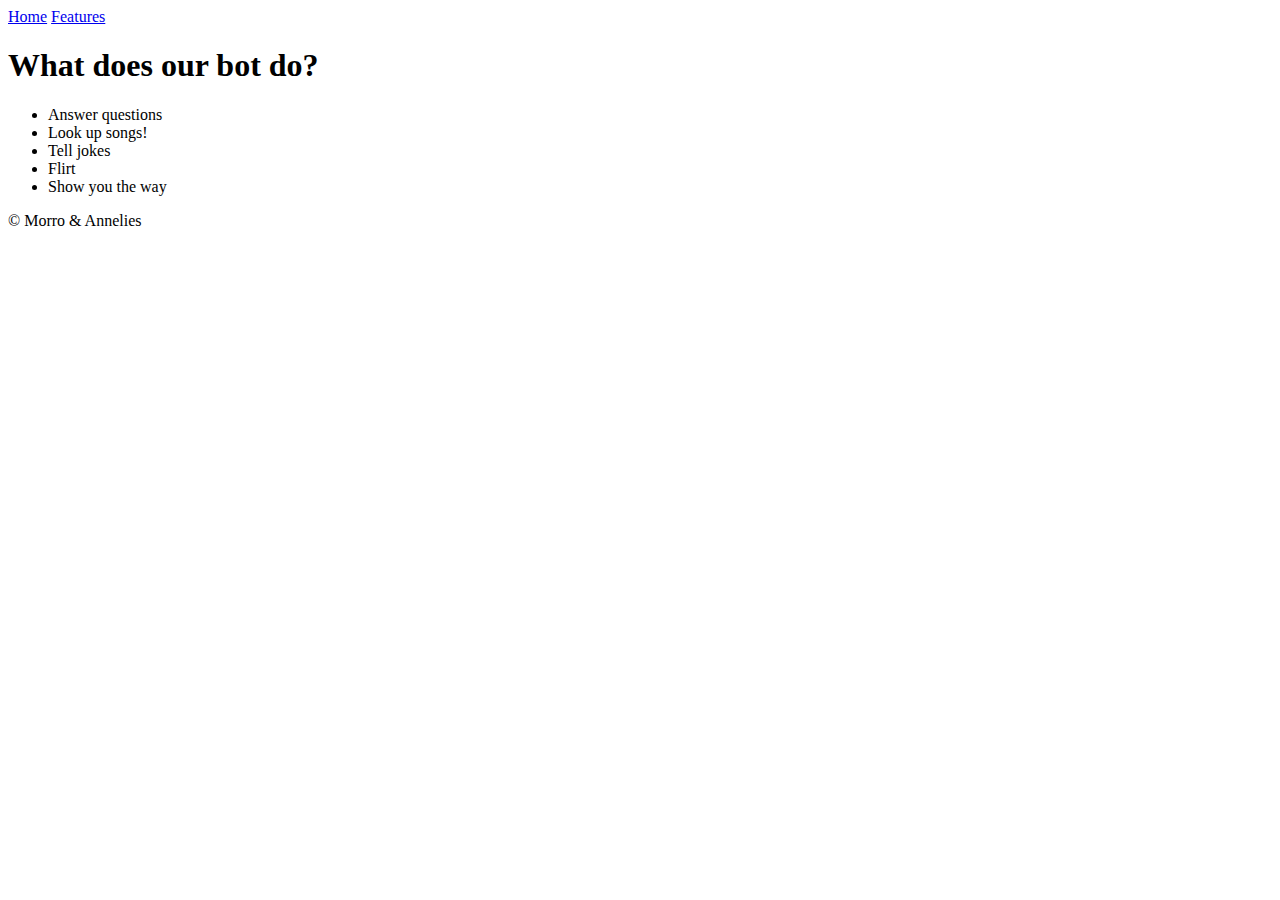
==== features.html @ e172e3e6 "Basic structure complete" ====
<!DOCTYPE html>
<html lang="en">
<head>
    <meta charset="UTF-8">
    <meta name="viewport" content="width=device-width, initial-scale=1.0">
    <meta http-equiv="X-UA-Compatible" content="ie=edge">
    <title>AI bot</title>
</head>
<body>

    <header>
            <nav>
                <a href="#">Home</a>
                <a href="#">Features</a>
            </nav>
                <h1>What does our bot do?</h1>
                <ul>
                    <li>Answer questions</li>
                    <li>Look up songs!</li>
                    <li>Tell jokes</li>
                    <li>Flirt</li>
                    <li>Show you the way</li>
                </ul>
                
    </header>
    <footer>
        &copy; Morro & Annelies
    </footer>
  
</body>
</html>
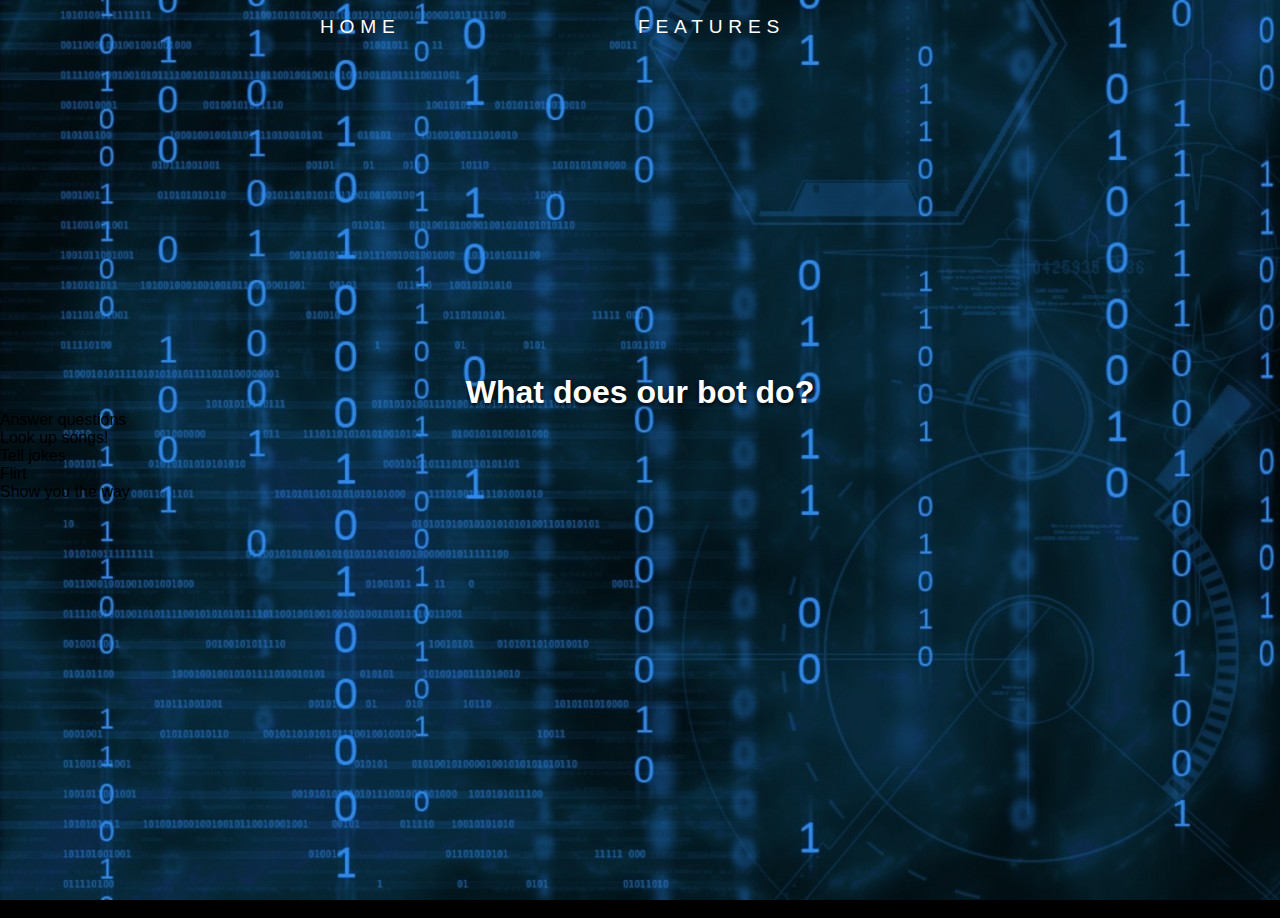
==== commit 5e5d53f2: "html fix" ====
--- a/features.html
+++ b/features.html
@@ -4,14 +4,15 @@
     <meta charset="UTF-8">
     <meta name="viewport" content="width=device-width, initial-scale=1.0">
     <meta http-equiv="X-UA-Compatible" content="ie=edge">
+    <link rel="stylesheet" type="text/css" href="css/style.css">
     <title>AI bot</title>
 </head>
 <body>
 
     <header>
             <nav>
-                <a href="#">Home</a>
-                <a href="#">Features</a>
+                <a href="index.html">Home</a>
+                <a href="features.html">Features</a>
             </nav>
                 <h1>What does our bot do?</h1>
                 <ul>
--- a/css/style.css
+++ b/css/style.css
@@ -0,0 +1,39 @@
+*{
+    margin: 0;
+    padding: 0;
+    border: 0;
+    font-family: Arial, Helvetica, sans-serif;
+}
+header{
+    background-image: url(../img/hero.jpg);
+    background-size: fill;
+    width: 100vw;
+    height: 100vh;
+}
+nav{
+    width: 50%;
+    margin: auto;
+    padding: 1em;
+}
+nav a{
+    display: inline-block;
+    width: 49%;
+    color: #fff;
+    font-size: 1.2em;
+    text-decoration: none;
+    text-transform: uppercase;
+    letter-spacing: .3em;
+}
+h1{
+    color: #fff;
+    text-shadow: 0 2px 5px #000;
+    text-align: center;
+    padding: 10em 0 0 0;
+}
+.wrapper{
+    width: 40%;
+    margin: auto;
+}
+footer{
+    background-color: #000;
+}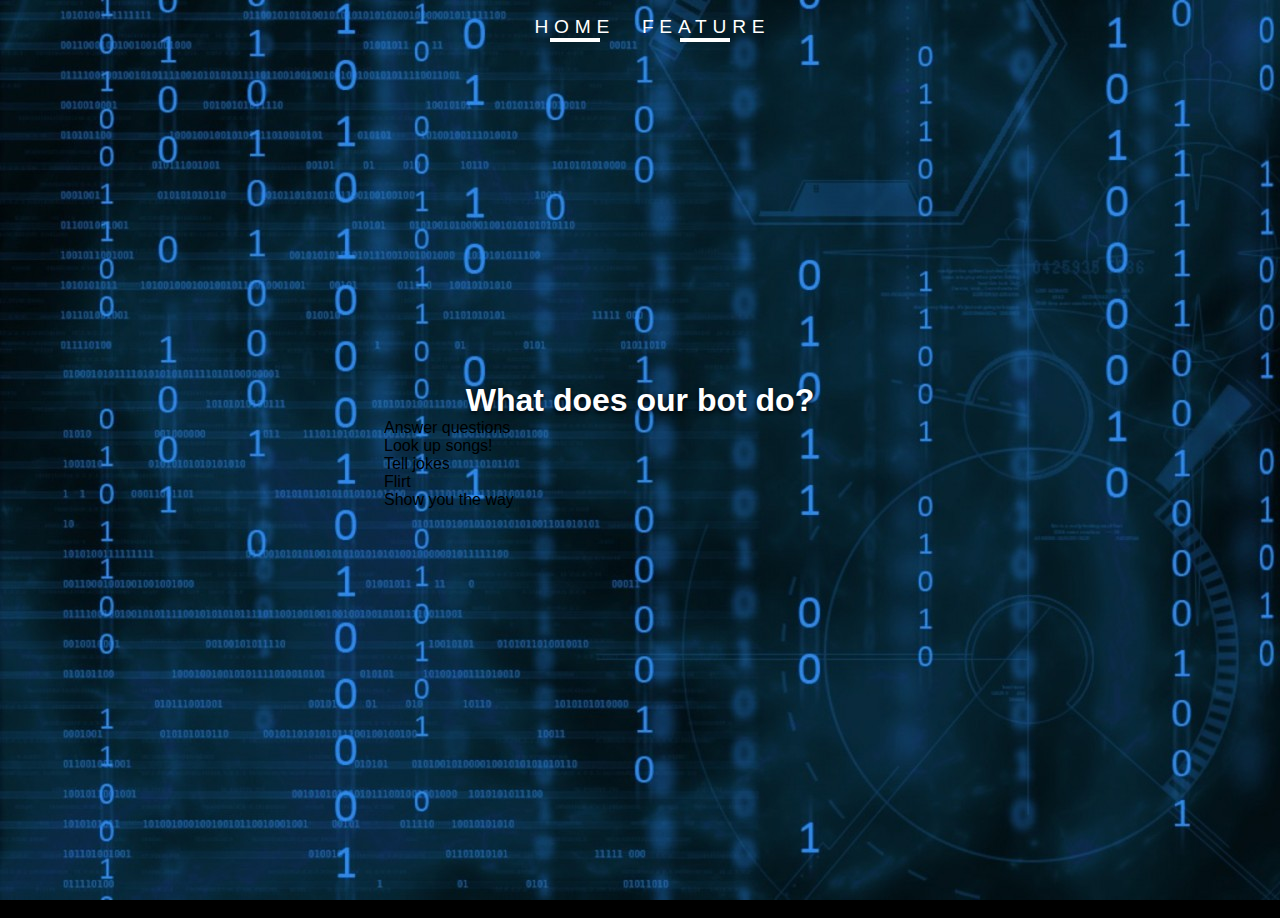
==== commit 7eff2b36: "format html" ====
--- a/features.html
+++ b/features.html
@@ -1,5 +1,6 @@
 <!DOCTYPE html>
 <html lang="en">
+
 <head>
     <meta charset="UTF-8">
     <meta name="viewport" content="width=device-width, initial-scale=1.0">
@@ -7,26 +8,29 @@
     <link rel="stylesheet" type="text/css" href="css/style.css">
     <title>AI bot</title>
 </head>
+
 <body>
 
     <header>
+        <div class="wrapper">
             <nav>
                 <a href="index.html">Home</a>
                 <a href="features.html">Features</a>
             </nav>
-                <h1>What does our bot do?</h1>
-                <ul>
-                    <li>Answer questions</li>
-                    <li>Look up songs!</li>
-                    <li>Tell jokes</li>
-                    <li>Flirt</li>
-                    <li>Show you the way</li>
-                </ul>
-                
+            <h1>What does our bot do?</h1>
+            <ul>
+                <li>Answer questions</li>
+                <li>Look up songs!</li>
+                <li>Tell jokes</li>
+                <li>Flirt</li>
+                <li>Show you the way</li>
+            </ul>
+        </div>
     </header>
     <footer>
         &copy; Morro & Annelies
     </footer>
-  
+
 </body>
+
 </html>--- a/css/style.css
+++ b/css/style.css
@@ -3,6 +3,7 @@
     padding: 0;
     border: 0;
     font-family: Arial, Helvetica, sans-serif;
+    overflow-x: hidden;
 }
 header{
     background-image: url(../img/hero.jpg);
@@ -10,19 +11,32 @@
     width: 100vw;
     height: 100vh;
 }
+.wrapper{
+    width: 40%;
+    margin: auto;
+}
 nav{
     width: 50%;
     margin: auto;
     padding: 1em;
 }
 nav a{
+    text-align: center;
+    width: 49%;
     display: inline-block;
-    width: 49%;
     color: #fff;
     font-size: 1.2em;
     text-decoration: none;
     text-transform: uppercase;
     letter-spacing: .3em;
+}
+nav a::after{
+    content: " ";
+    display: block;
+    width: 50px;
+    padding: 2px 0;
+    background: #fff;
+    margin: auto;
 }
 h1{
     color: #fff;
@@ -30,9 +44,29 @@
     text-align: center;
     padding: 10em 0 0 0;
 }
-.wrapper{
-    width: 40%;
+.slogan{
+    color: #fff;
+    text-align: center;
+    font-size: 1.2em;
+    text-shadow: 0 2px 5px #000;
+    text-transform: capitalize;
+    padding: 1em;
+}
+.cta{
+    border: 2px solid #fff;
+    color: #fff;
+    padding: .5em;
     margin: auto;
+    display: block;
+    text-decoration: none;
+    font-weight: bold;
+    text-align: center;
+    max-width: 220px;
+    transition: all ease 300ms;
+}
+.cta:hover{
+    background: white;
+    color: black;
 }
 footer{
     background-color: #000;
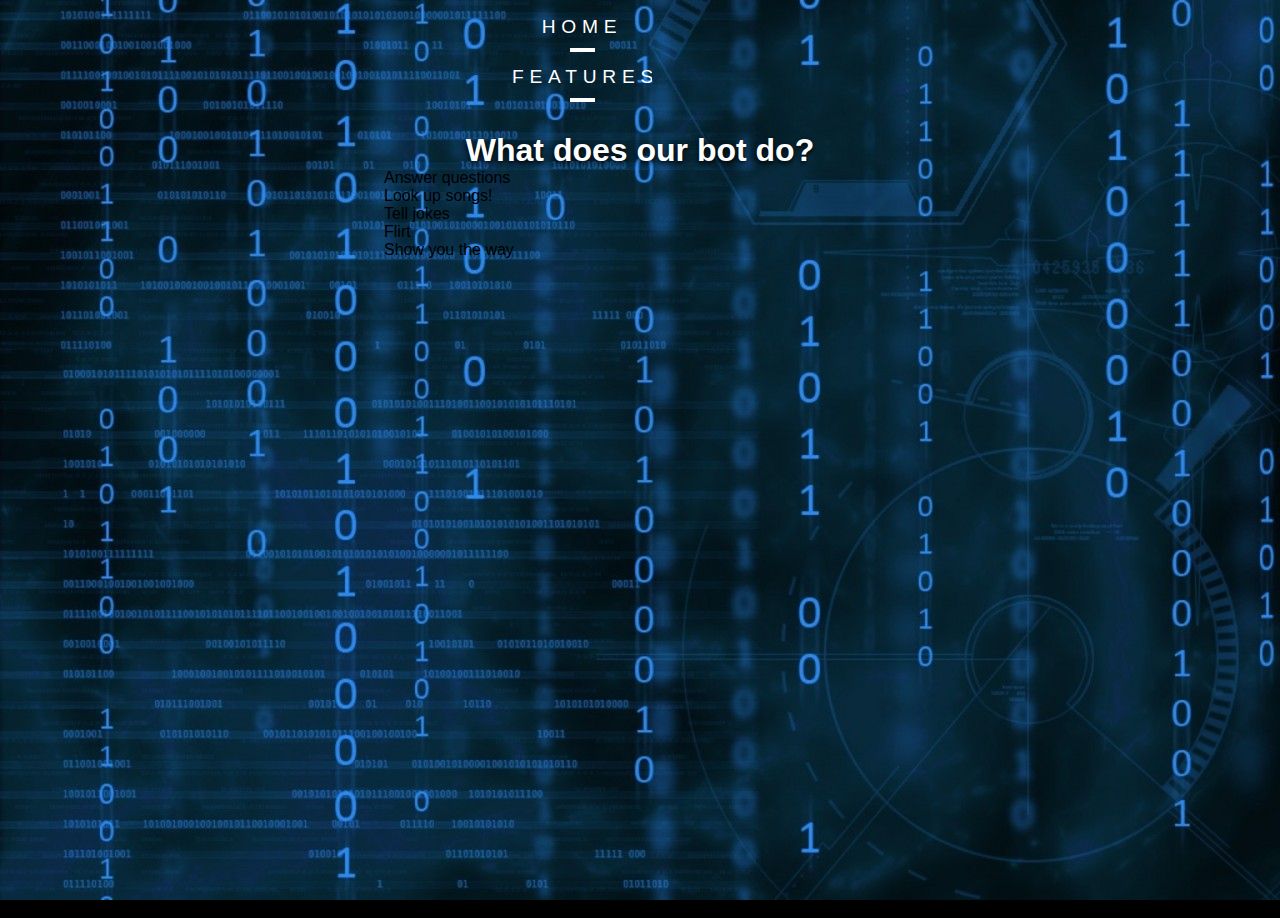
==== commit c301e25e: "fix" ====
--- a/features.html
+++ b/features.html
@@ -17,14 +17,16 @@
                 <a href="index.html">Home</a>
                 <a href="features.html">Features</a>
             </nav>
-            <h1>What does our bot do?</h1>
-            <ul>
-                <li>Answer questions</li>
-                <li>Look up songs!</li>
-                <li>Tell jokes</li>
-                <li>Flirt</li>
-                <li>Show you the way</li>
-            </ul>
+            <div>
+                <h1>What does our bot do?</h1>
+                <ul>
+                    <li>Answer questions</li>
+                    <li>Look up songs!</li>
+                    <li>Tell jokes</li>
+                    <li>Flirt</li>
+                    <li>Show you the way</li>
+                </ul>
+            </div>
         </div>
     </header>
     <footer>
--- a/css/style.css
+++ b/css/style.css
@@ -23,6 +23,7 @@
 nav a{
     text-align: center;
     width: 49%;
+    min-width: 140px;
     display: inline-block;
     color: #fff;
     font-size: 1.2em;
@@ -33,16 +34,25 @@
 nav a::after{
     content: " ";
     display: block;
-    width: 50px;
+    width: 25px;
     padding: 2px 0;
     background: #fff;
-    margin: auto;
+    margin: 10px auto;
+    transition: all ease 300ms;
+
+}
+nav a:hover::after{
+    content: " ";
+    display: block;
+    width: 75px;
+    padding: 2px 0;
+    background: #fff;
+    margin: 10px auto;
 }
 h1{
     color: #fff;
     text-shadow: 0 2px 5px #000;
     text-align: center;
-    padding: 10em 0 0 0;
 }
 .slogan{
     color: #fff;
@@ -68,6 +78,17 @@
     background: white;
     color: black;
 }
+.content{
+    background: rgba(0, 0, 0, 0.4);
+    padding: 1em;
+    margin-top: 40%;
+}
 footer{
     background-color: #000;
+}
+@media screen and (max-width: 600px){
+    .wrapper{
+        width: calc(100% - 20px);
+        padding: 10px;
+    }
 }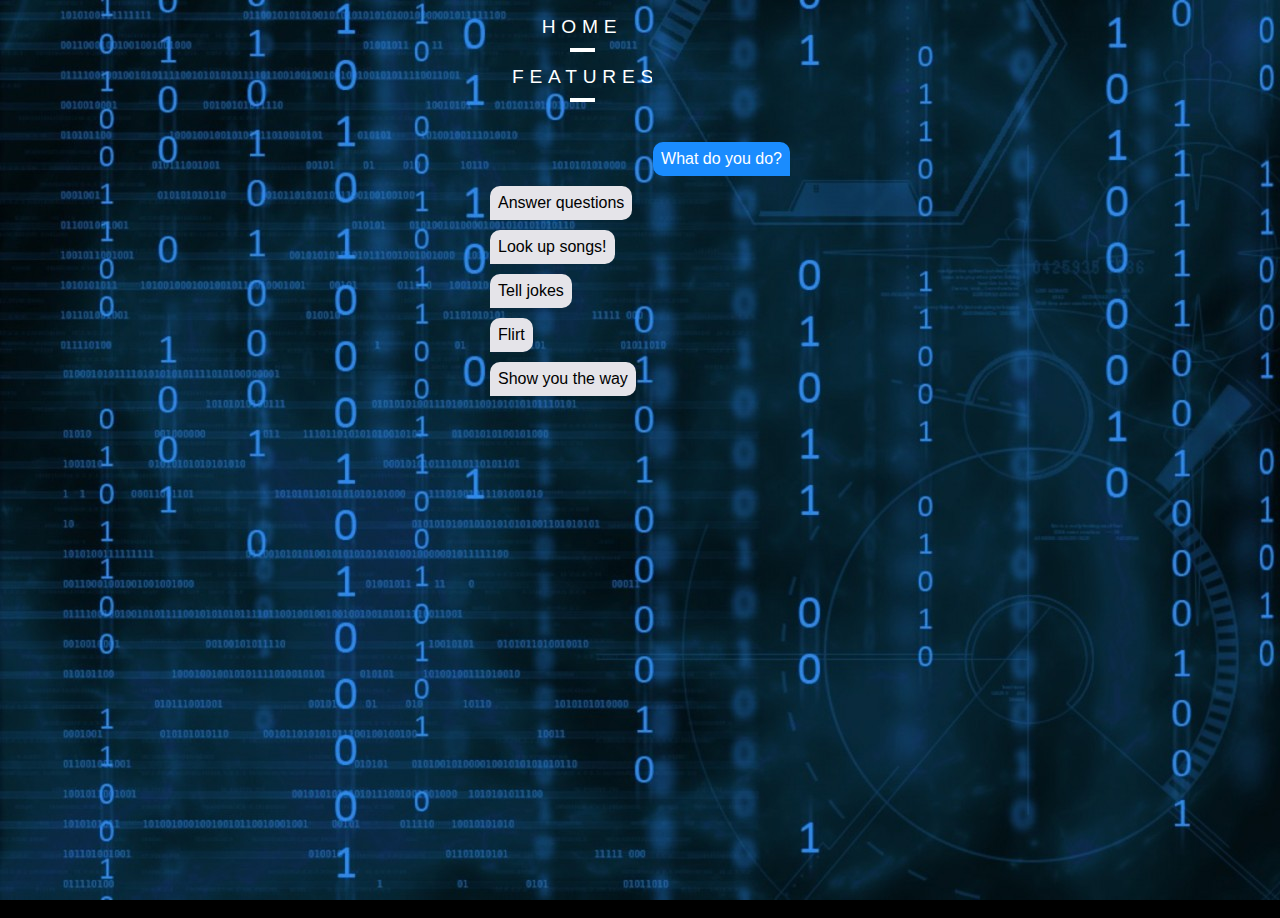
==== commit 4692b344: "final" ====
--- a/features.html
+++ b/features.html
@@ -18,13 +18,13 @@
                 <a href="features.html">Features</a>
             </nav>
             <div>
-                <h1>What does our bot do?</h1>
                 <ul>
-                    <li>Answer questions</li>
-                    <li>Look up songs!</li>
-                    <li>Tell jokes</li>
-                    <li>Flirt</li>
-                    <li>Show you the way</li>
+                    <li class="you">What do you do?</li>
+                    <li class="bot">Answer questions</li>
+                    <li class="bot">Look up songs!</li>
+                    <li class="bot">Tell jokes</li>
+                    <li class="bot">Flirt</li>
+                    <li class="bot">Show you the way</li>
                 </ul>
             </div>
         </div>
--- a/css/style.css
+++ b/css/style.css
@@ -1,26 +1,30 @@
-*{
+* {
     margin: 0;
     padding: 0;
     border: 0;
     font-family: Arial, Helvetica, sans-serif;
     overflow-x: hidden;
 }
-header{
+
+header {
     background-image: url(../img/hero.jpg);
     background-size: fill;
     width: 100vw;
     height: 100vh;
 }
-.wrapper{
+
+.wrapper {
     width: 40%;
     margin: auto;
 }
-nav{
+
+nav {
     width: 50%;
     margin: auto;
     padding: 1em;
 }
-nav a{
+
+nav a {
     text-align: center;
     width: 49%;
     min-width: 140px;
@@ -31,7 +35,8 @@
     text-transform: uppercase;
     letter-spacing: .3em;
 }
-nav a::after{
+
+nav a::after {
     content: " ";
     display: block;
     width: 25px;
@@ -39,9 +44,9 @@
     background: #fff;
     margin: 10px auto;
     transition: all ease 300ms;
+}
 
-}
-nav a:hover::after{
+nav a:hover::after {
     content: " ";
     display: block;
     width: 75px;
@@ -49,12 +54,14 @@
     background: #fff;
     margin: 10px auto;
 }
-h1{
+
+h1 {
     color: #fff;
     text-shadow: 0 2px 5px #000;
     text-align: center;
 }
-.slogan{
+
+.slogan {
     color: #fff;
     text-align: center;
     font-size: 1.2em;
@@ -62,7 +69,8 @@
     text-transform: capitalize;
     padding: 1em;
 }
-.cta{
+
+.cta {
     border: 2px solid #fff;
     color: #fff;
     padding: .5em;
@@ -74,20 +82,52 @@
     max-width: 220px;
     transition: all ease 300ms;
 }
-.cta:hover{
+
+.cta:hover {
     background: white;
     color: black;
 }
-.content{
+
+.content {
     background: rgba(0, 0, 0, 0.4);
     padding: 1em;
     margin-top: 40%;
 }
-footer{
+
+footer {
     background-color: #000;
 }
-@media screen and (max-width: 600px){
-    .wrapper{
+
+ul {
+    width: 300px;
+    margin: auto;
+}
+
+li {
+    padding: 0.5em;
+    width: fit-content;
+    border-radius: 10px;
+    margin: 10px 0;
+}
+
+li.you {
+    background-color: #1A8CFE;
+    color: #fff;
+    margin-left: 100px;
+    margin-right: 0px;
+    align-content: right;
+    border-bottom-right-radius: 0px;
+    float: right;
+}
+
+li.bot {
+    background-color: #E5E4E9;
+    color: #000;
+    border-bottom-left-radius: 0px;
+}
+
+@media screen and (max-width: 600px) {
+    .wrapper {
         width: calc(100% - 20px);
         padding: 10px;
     }
